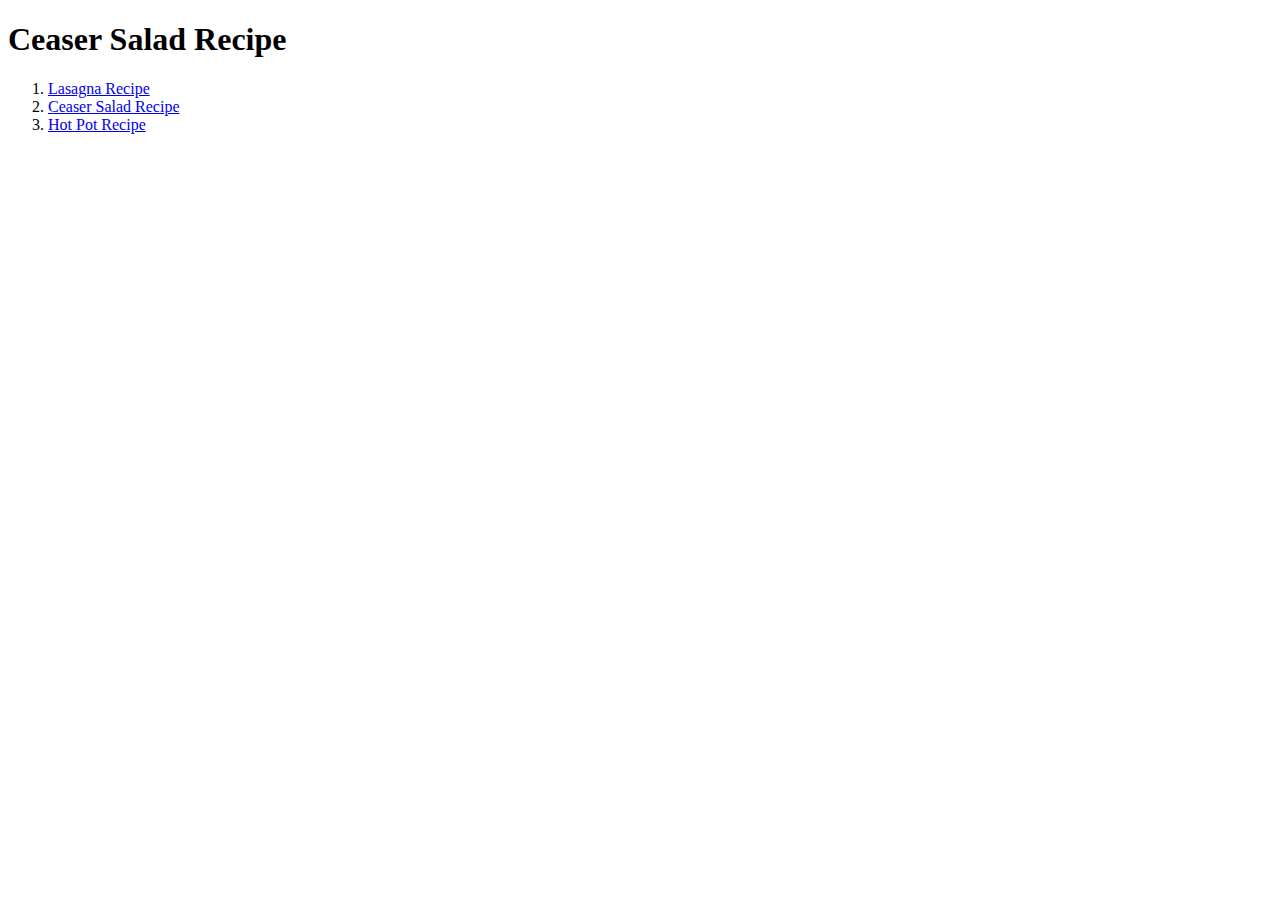
==== recipes/ceaser_salad.html @ fe278cc5 "Added 2 recipes. Added ordered list to each recipe page. Ordered list has all recipes on each page a" ====
<!DOCTYPE html>
<body>
    <h1>Ceaser Salad Recipe</h1> 

    <p>
        <ol>
            <li><a href="../recipes/lasagna.html">Lasagna Recipe</a></li>
            <li><a href="../recipes/ceaser_salad.html">Ceaser Salad Recipe</li>
            <li><a href="../recipes/hot_pot.html">Hot Pot Recipe</a></li>
        </ol>
    </p>
    
</body>
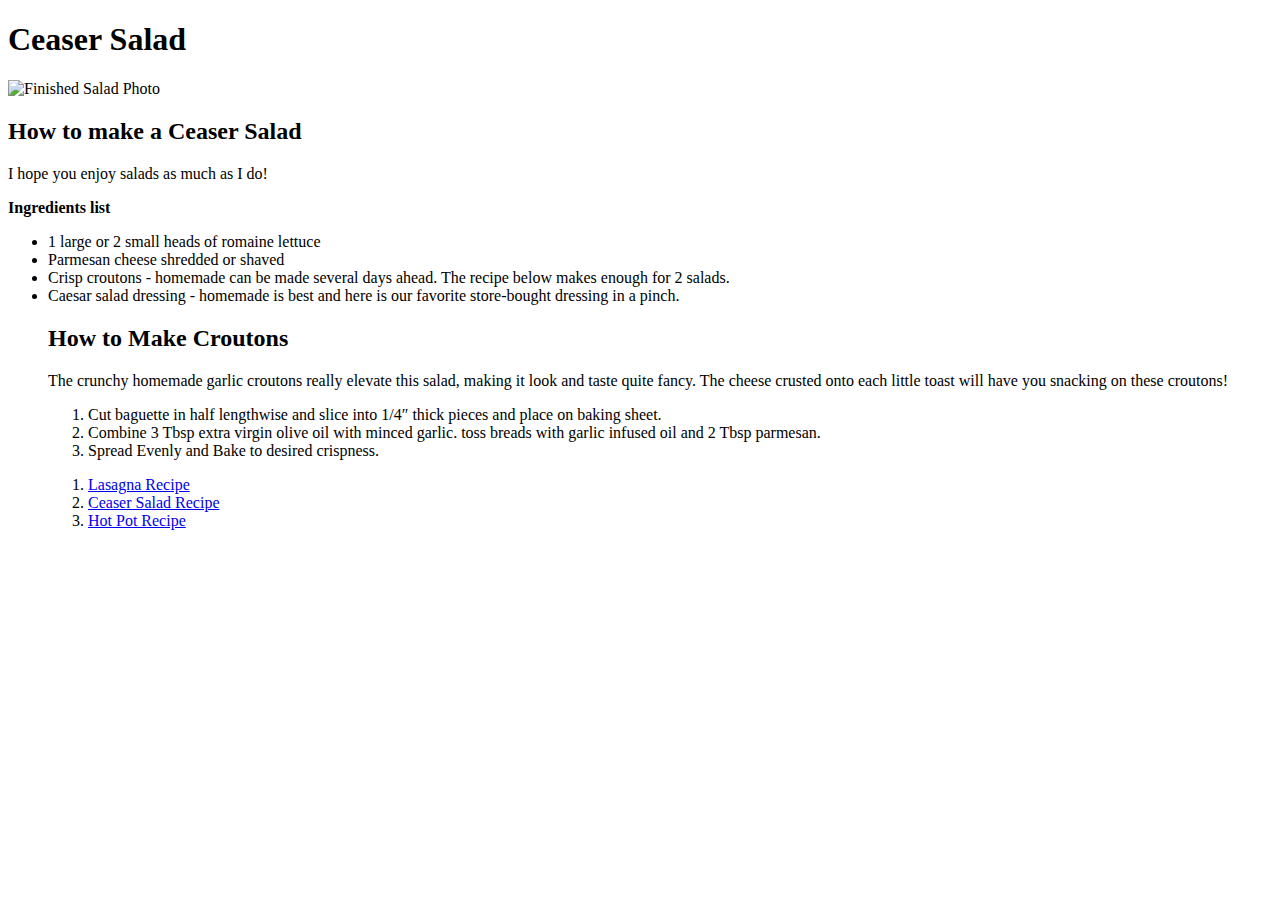
==== commit 6b3a5a52: "Added <ul> to ceasar salad and hot pot" ====
--- a/recipes/ceaser_salad.html
+++ b/recipes/ceaser_salad.html
@@ -1,6 +1,42 @@
 <!DOCTYPE html>
 <body>
-    <h1>Ceaser Salad Recipe</h1> 
+    <h1>Ceaser Salad</h1>
+
+    <img src="" width="" height="" alt="Finished Salad Photo">
+    
+    <p>
+
+    </p>
+    
+    <h2>How to make a Ceaser Salad</h2>
+
+    <p>
+        I hope you enjoy salads as much as I do! 
+    </p>
+
+    <p>
+        <strong>Ingredients list</strong>
+        <ul>
+            <li>1 large or 2 small heads of romaine lettuce </li>
+            <li>Parmesan cheese shredded or shaved </li>
+            <li>Crisp croutons - homemade can be made several days ahead. The recipe below makes enough for 2 salads.</li>
+            <li>Caesar salad dressing - homemade is best and here is our favorite store-bought dressing in a pinch.</li>
+
+    </p>
+    
+    <h2>How to Make Croutons</h2>
+    
+    <p>        
+        The crunchy homemade garlic croutons really elevate this salad, making it look and taste quite fancy. The cheese crusted onto each little toast will have you snacking on these croutons!
+    </p>        
+        
+    <ol>
+            <li>Cut baguette in half lengthwise and slice into 1/4″ thick pieces and place on baking sheet.</li>
+            <li>Combine 3 Tbsp extra virgin olive oil with minced garlic. toss breads with garlic infused oil and 2 Tbsp parmesan.</li>
+            <li>Spread Evenly and Bake to desired crispness.</li>
+        </ol>
+   
+
 
     <p>
         <ol>
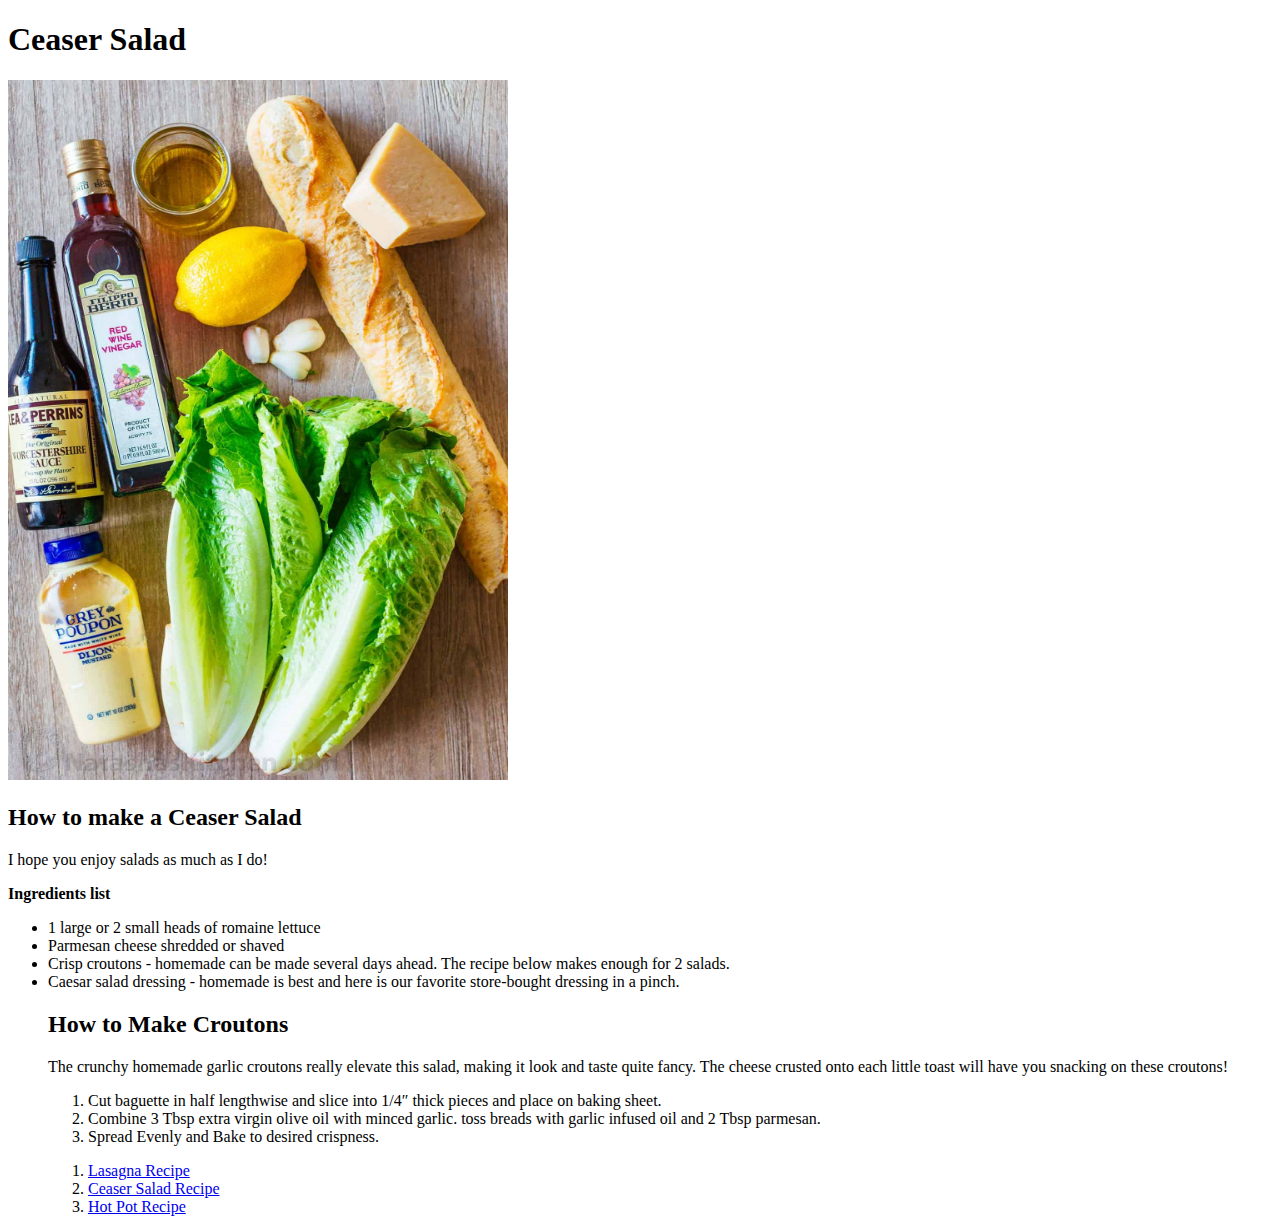
==== commit a1cb961a: "Added <img> to ceasar salad and hot-pot pages. Resized <img> Added text tags" ====
--- a/recipes/ceaser_salad.html
+++ b/recipes/ceaser_salad.html
@@ -2,11 +2,9 @@
 <body>
     <h1>Ceaser Salad</h1>
 
-    <img src="" width="" height="" alt="Finished Salad Photo">
+    <img src="../recipe-images/salad.jpeg" width="500" height="700" alt="Finished Salad Photo">
     
-    <p>
-
-    </p>
+    <p></p>
     
     <h2>How to make a Ceaser Salad</h2>
 
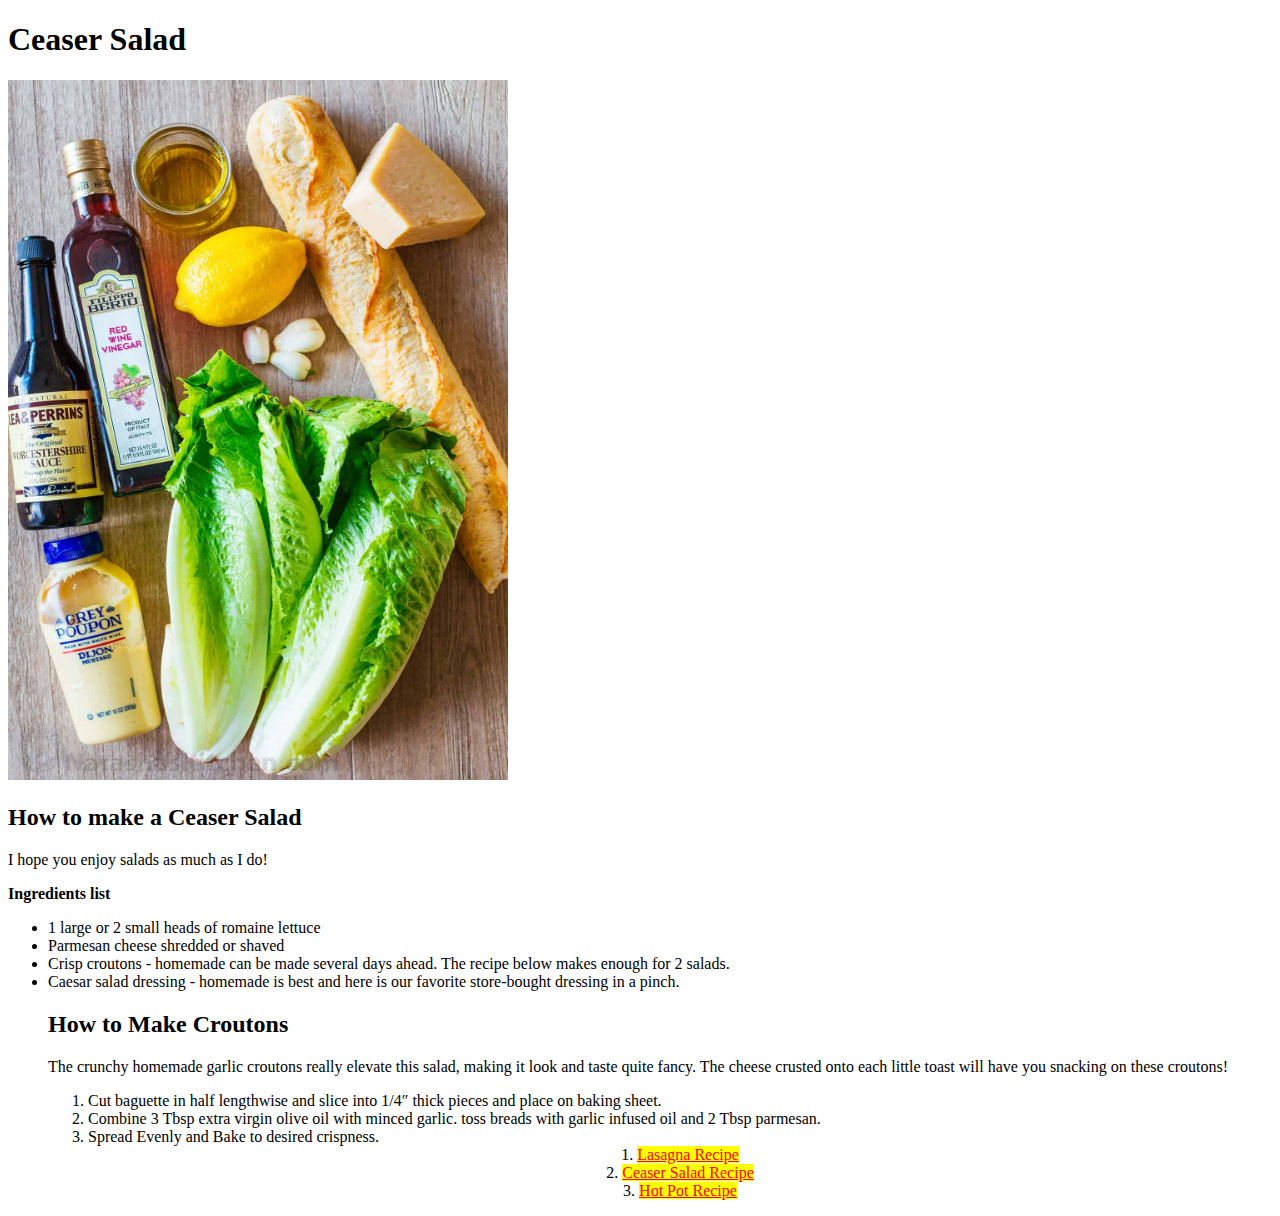
==== commit a48fd3cc: "Adde CSS. Centered and color <ol> globally." ====
--- a/recipes/ceaser_salad.html
+++ b/recipes/ceaser_salad.html
@@ -1,4 +1,7 @@
 <!DOCTYPE html>
+<html lang="en">
+<link rel="stylesheet" href="../style.css">
+
 <body>
     <h1>Ceaser Salad</h1>
 
@@ -36,13 +39,13 @@
    
 
 
-    <p>
-        <ol>
-            <li><a href="../recipes/lasagna.html">Lasagna Recipe</a></li>
-            <li><a href="../recipes/ceaser_salad.html">Ceaser Salad Recipe</li>
-            <li><a href="../recipes/hot_pot.html">Hot Pot Recipe</a></li>
-        </ol>
-    </p>
+        <div>
+            <ol>
+                <li class="center"><a class="list" href="../recipes/lasagna.html">Lasagna Recipe</a></li>
+                <li class="center"><a class="list" href="../recipes/ceaser_salad.html">Ceaser Salad Recipe</li>
+                <li class="center"><a class="list" href="../recipes/hot_pot.html">Hot Pot Recipe</a></li>
+            </ol>
+        </div>
     
 </body>
-
+</html>
--- a/style.css
+++ b/style.css
@@ -0,0 +1,11 @@
+/* Stylesheet */
+
+.list {
+    color: red;
+    background-color: yellow;
+}
+
+.center {
+    text-align: center;
+    list-style-position: inside;
+}
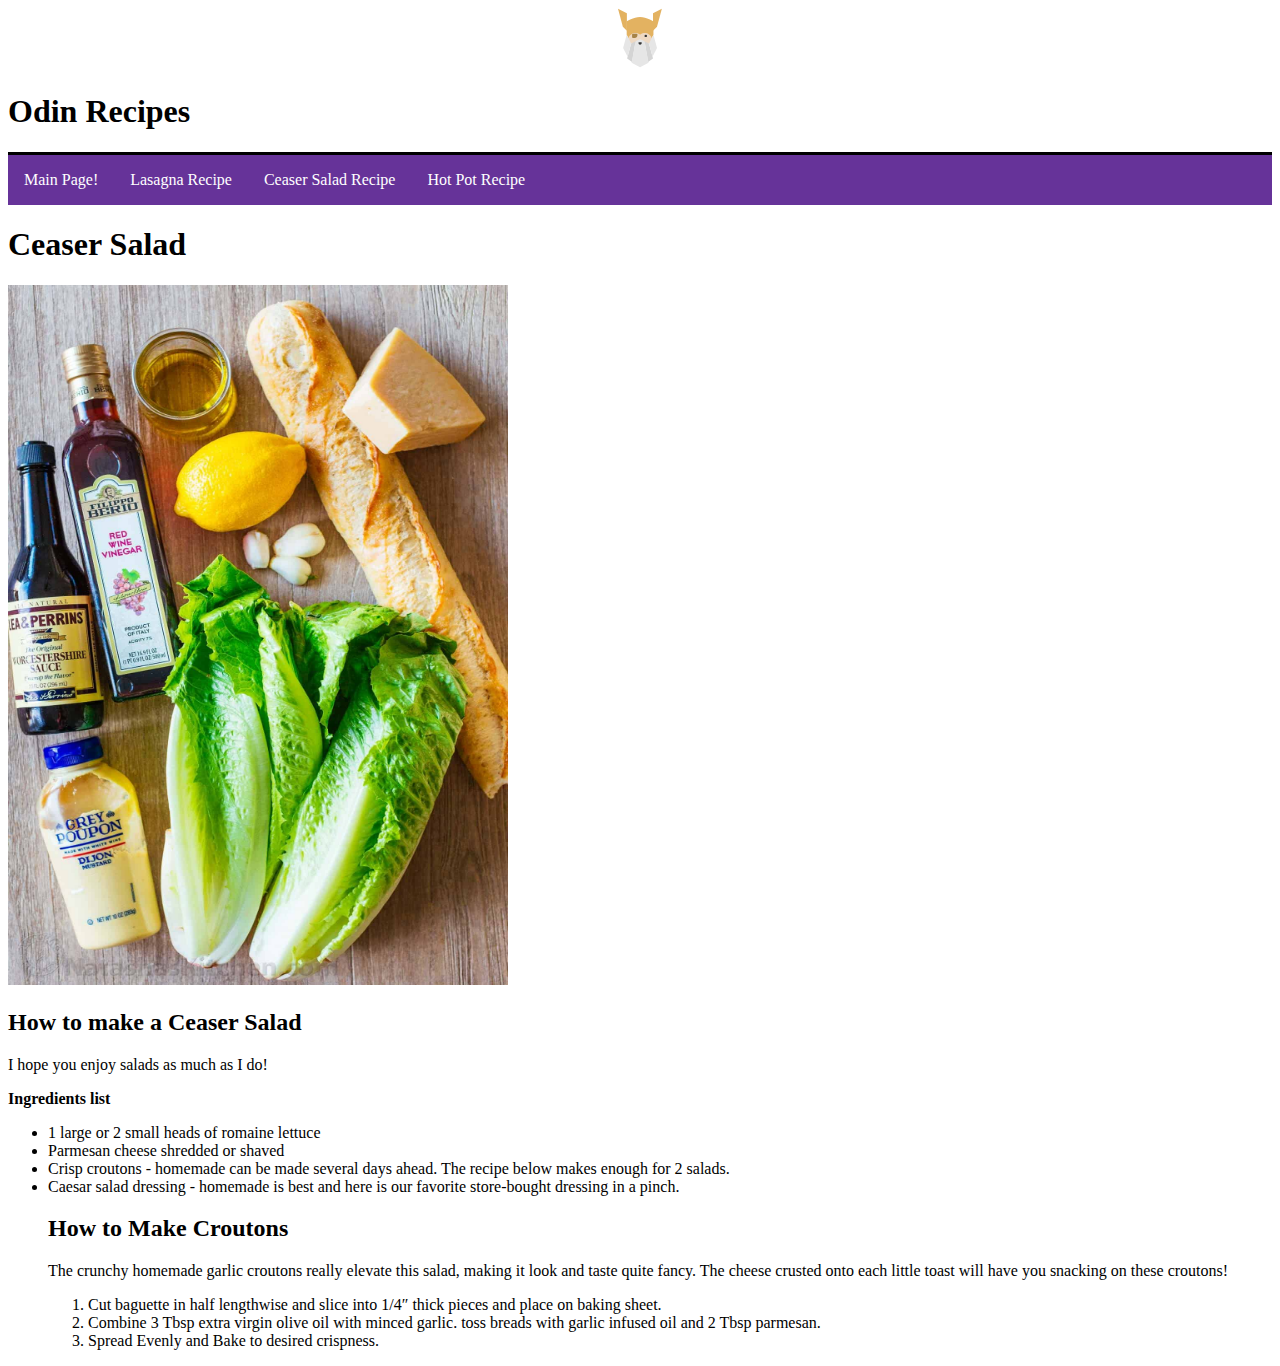
==== commit 10ad2743: "Added TOP logo banner on all recipe pages." ====
--- a/recipes/ceaser_salad.html
+++ b/recipes/ceaser_salad.html
@@ -3,6 +3,23 @@
 <link rel="stylesheet" href="../style.css">
 
 <body>
+    <!--                 Banner                               -->
+    <div class="flexbox">
+        <div class="logo"><img src="../recipe-images/odinlogo.svg" alt="Odin Logo"></div>
+        <div><h1>Odin Recipes</h1></div>        
+    </div>   
+
+    <div class="center">
+    <ol>
+        <li class="bannerlist"><a href="../index.html">Main Page!</a></li>
+        <li class="bannerlist"><a href="../recipes/lasagna.html">Lasagna Recipe</a></li>
+        <li class="bannerlist"><a href="../recipes/ceaser_salad.html">Ceaser Salad Recipe</a></li>
+        <li class="bannerlist"><a href="../recipes/hot_pot.html">Hot Pot Recipe</a></li>
+    </ol>
+    </div>
+    <!--                 Banner                               -->   
+    
+    
     <h1>Ceaser Salad</h1>
 
     <img src="../recipe-images/salad.jpeg" width="500" height="700" alt="Finished Salad Photo">
@@ -36,16 +53,6 @@
             <li>Combine 3 Tbsp extra virgin olive oil with minced garlic. toss breads with garlic infused oil and 2 Tbsp parmesan.</li>
             <li>Spread Evenly and Bake to desired crispness.</li>
         </ol>
-   
 
-
-        <div>
-            <ol>
-                <li class="center"><a class="list" href="../recipes/lasagna.html">Lasagna Recipe</a></li>
-                <li class="center"><a class="list" href="../recipes/ceaser_salad.html">Ceaser Salad Recipe</li>
-                <li class="center"><a class="list" href="../recipes/hot_pot.html">Hot Pot Recipe</a></li>
-            </ol>
-        </div>
-    
 </body>
 </html>
--- a/style.css
+++ b/style.css
@@ -1,11 +1,52 @@
 /* Stylesheet */
 
-.list {
-    color: red;
-    background-color: yellow;
+ /* .banner {
+    padding: 5px;
+    border-left: 5px solid rebeccapurple;
+    border-bottom: 5px solid rebeccapurple;
+    margin-bottom: 25px;
+} */
+    
+.center {
+    /* border: solid 1px black; */
+    display: inline;
+    width: auto;
 }
 
-.center {
+.bannerlist {
+    float: left;
+}
+
+.center > ol {
+    list-style-type: none;
+    margin: 0;
+    padding: 0;
+    overflow: hidden;
+    background-color: rebeccapurple;    
+}
+
+.bannerlist > a {
+    display: block;
+    color: white;
     text-align: center;
-    list-style-position: inside;
+    padding: 16px;
+    text-decoration: none;
 }
+
+.bannerlist > a:hover {
+    background-color: aquamarine;
+}
+
+/* TEST LOGO BELOW */
+.flexbox {
+    display: flex;
+    flex-direction: column;
+    align-items: flex-start;
+    width:auto;
+    border-bottom: solid black;
+ }
+
+.flexbox .logo {
+    align-self: center;
+}
+ /* TEST LOGO ABOVE */
